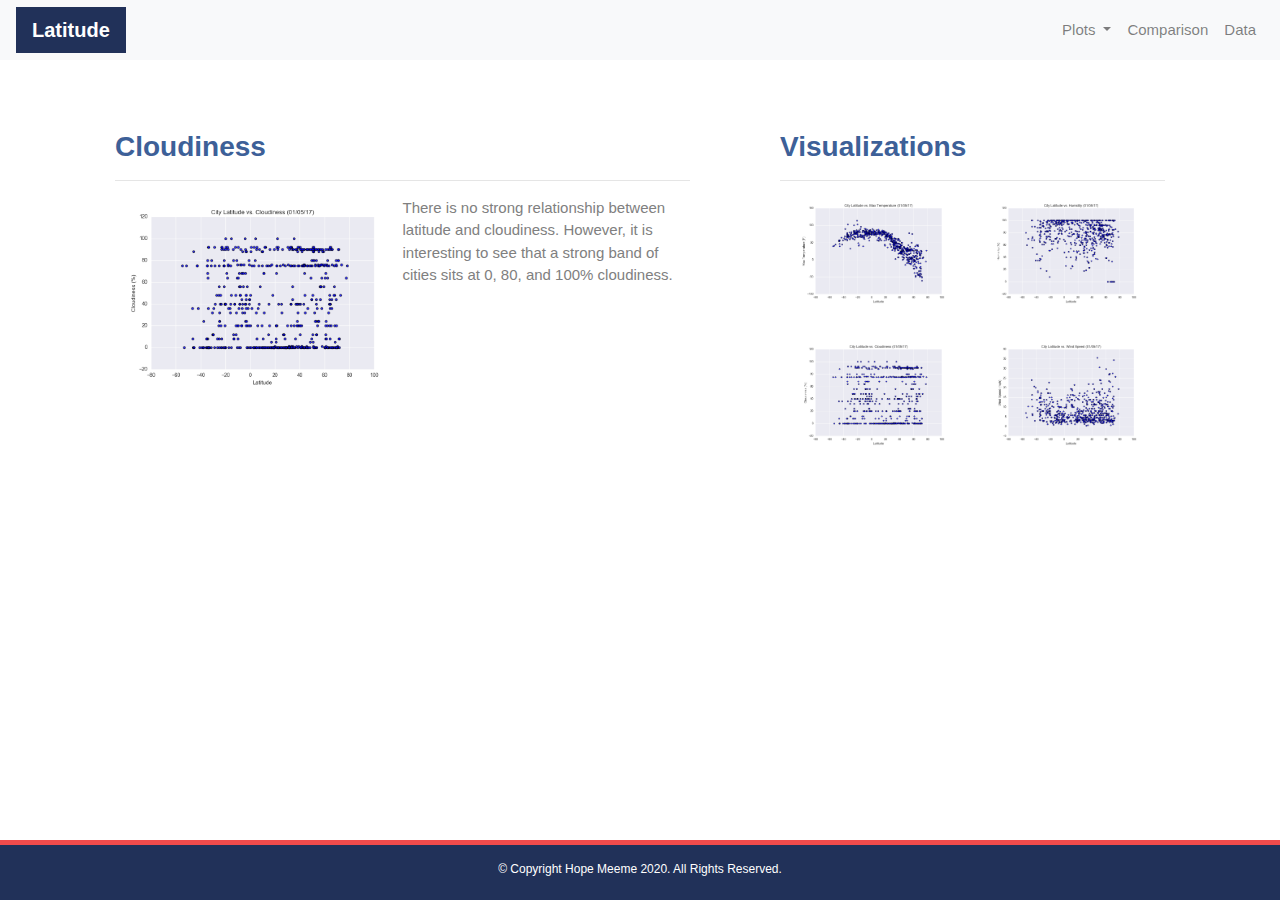
==== cloudiness.html @ 1e4ab868 "updated work need changes later" ====
<!doctype html>
<!-- Visualization Page III (Cloudiness) -->
<!doctype html>
<html lang="en">

<head>
    <meta charset="utf-8">
    <meta http-equiv="X-UA-Compatible" content="IE=edge">
    <meta name="viewport" content="width=device-width, initial-scale=1">
    <!-- Bootstrap CSS -->
    <link rel="stylesheet" href="https://stackpath.bootstrapcdn.com/bootstrap/4.3.1/css/bootstrap.min.css" integrity="sha384-ggOyR0iXCbMQv3Xipma34MD+dH/1fQ784/j6cY/iJTQUOhcWr7x9JvoRxT2MZw1T" crossorigin="anonymous">
    <!-- CSS Stylesheet -->
    <link rel="stylesheet" type="text/css" href="style.css">
    <title>Bootstrap Visualization Dashboard</title>
</head>

<body>
    <!-- Bootstrap JavaScript -->
    <!-- jQuery, Popper.js & Bootstrap JS -->
    <script src="https://code.jquery.com/jquery-3.3.1.slim.min.js" integrity="sha384-q8i/X+965DzO0rT7abK41JStQIAqVgRVzpbzo5smXKp4YfRvH+8abtTE1Pi6jizo" crossorigin="anonymous"></script>
    <script src="https://cdnjs.cloudflare.com/ajax/libs/popper.js/1.14.7/umd/popper.min.js" integrity="sha384-UO2eT0CpHqdSJQ6hJty5KVphtPhzWj9WO1clHTMGa3JDZwrnQq4sF86dIHNDz0W1" crossorigin="anonymous"></script>
    <script src="https://stackpath.bootstrapcdn.com/bootstrap/4.3.1/js/bootstrap.min.js" integrity="sha384-JjSmVgyd0p3pXB1rRibZUAYoIIy6OrQ6VrjIEaFf/nJGzIxFDsf4x0xIM+B07jRM" crossorigin="anonymous"></script>
    <!-- Navigation Menu -->
    <div class="navigation">
        <nav class="navbar navbar-expand-lg navbar-light bg-light">
            <a class="navbar-brand" style="background-color: #213159;" href="index.html">Latitude</a>
            <button class="navbar-toggler" type="button" data-toggle="collapse" data-target="#navbarNavDropdown" aria-controls="navbarNavDropdown" aria-expanded="false" aria-label="Toggle navigation">
                <span class="navbar-toggler-icon"></span>
            </button>
            <div class="collapse navbar-collapse" id="navbarNavDropdown">
                <ul class="navbar-nav ml-auto">
                    <li class="nav-item dropdown">
                        <a class="nav-link dropdown-toggle" href="#" id="navbarDropdownMenuLink" role="button" data-toggle="dropdown" aria-haspopup="true" aria-expanded="false">
                            Plots
                        </a>
                        <div class="dropdown-menu" aria-labelledby="navbarDropdownMenuLink">
                            <a class="dropdown-item" href="temp.html">Max Temperature</a>
                            <a class="dropdown-item" href="humidity.html">Humidity</a>
                            <a class="dropdown-item" href="cloudiness.html">Cloudiness</a>
                            <a class="dropdown-item" href="wind_speed.html">Wind Speed</a>
                        </div>
                    </li>
                    <li class="nav-item">
                        <a class="nav-link" href="comparison.html">Comparison</a>
                    </li>
                    <li class="nav-item">
                        <a class="nav-link" href="data.html">Data</a>
                    </li>
                </ul>
            </div>
        </nav>
    </div>
    <!-- Content -->
    <!-- Create Overall Grid -->
    <div class="container">
        <div class="row">
            <div class="col-lg-7 col-md-12">
                <!-- Left Content Box -->
                <div class="box" style="padding-bottom: 120px;">
                    <h3 class="title">Cloudiness</h3>
                    <hr>
                    <img src="assets/images/Fig3.png" class="vizualization rounded float-left" alt="Cloudiness Graph">
                    <p>There is no strong relationship between latitude and cloudiness. However, it is interesting to see that a strong band of cities sits at 0, 80, and 100% cloudiness.</p>
                </div>
            </div>
            <div class="col-lg-5 col-md-12">
                <!-- Right Content Box -->
                <div class="box">
                    <h3 class="title">Visualizations</h3>
                    <hr>
                    <div class="container">
                        <div class="row" style="padding-bottom: 30px;">
                            <div class="col-6">
                                <a href="temp.html">
                                    <img class="panel" src="assets/images/Fig1.png" alt="Max Temperature Graph">
                                </a>
                            </div>
                            <div class="col-6">
                                <a href="humidity.html">
                                    <img class="panel" src="assets/images/Fig2.png" alt="Humidity Graph">
                                </a>
                            </div>
                        </div>
                        <div class="row" style="padding-bottom: 30px;">
                            <div class="col-6">
                                <a href="cloudiness.html">
                                    <img class="panel" src="assets/images/Fig3.png" alt="Cloudiness Graph">
                                </a>
                            </div>
                            <div class="col-6">
                                <a href="wind_speed.html">
                                    <img class="panel" src="assets/images/Fig4.png" alt="Wind Speed Graph">
                                </a>
                            </div>
                        </div>
                    </div>
                </div>
            </div>
        </div>
    </div>
    <!-- Footer -->
    <footer>
        <div class="footer">&copy; Copyright Hope Meeme 2020. All Rights Reserved.</div>
    </footer>
</body>

</html>
---- style.css ----
/* 
* Bootstrap Visualization Dashboard - CSS Style Sheet 
*/


/* Body */

body {
    background-image: url("https://render.fineartamerica.com/images/rendered/default/poster/10/8/break/images/artworkimages/medium/1/san-francisco-bay-bridge-city-lights-dan-wheeler.jpg");
    height: 850px;
    background-position: center;
    background-repeat: no-repeat;
    background-size: cover;
}


/* Navbar */

.navbar {
    max-height: 60px;
}

.navigation .navbar-brand {
    color: white;
    margin-left: 0px;
    padding: inherit;
    font-weight: bold;
    background-color: white;
    font-family: Verdana, Arial, Helvetica, sans-serif;
}

.navbar {
    background-color: white;
    font-size: 25px;
}

.active,
.dropdown-menu .dropdown-item:active a:hover {
    background-color: white !important;
}

.dropdown-item {
    color: brown !important;
}

.dropdown .dropdown-menu .dropdown-item:active,
.dropdown .dropdown-menu .dropdown-item:hover {
    background-color: yellowgreen !important;
}

.nav-link:hover {
    background-color: #E7E7E7 !important;
}

.navbar-brand:hover {
    color: #f04b4c !important;
}

a {
    color: #E7E7E7;
    font-size: 15px;
}


/* Images */

img {
    width: 100% !important;
    height: 100% !important;
}

.active,
.panel:hover {
    border-color: #213159;
    border-style: solid;
}

.vizualization {
    width: 50% !important;
    height: 50% !important;
}


/* Title */

.title {
    color: #3d6098;
    font-family: Verdana, Arial, Helvetica, sans-serif;
    font-weight: bolder;
    padding-top: 10px;
}


/* Paragraph */

p {
    color: gray;
    font-family: Arial, Helvetica, sans-serif;
    font-size: 15px;
}


/* Box */

.box {
    margin-top: 50px;
    margin-bottom: 60px;
    padding: 10px 30px 10px;
    color: #213159;
    background-color: white;
}


/* Table */

.table {
    font-size: 15px;
    border-top-color: white !important;
}


/* Footer */

footer {
    background-color: #213159;
    border-top-style: solid;
    border-top-width: 5px;
    border-top-color: #f04b4c;
    color: white;
    min-height: 60px;
    font-family: Arial, Helvetica, sans-serif;
    font-size: 12px;
    text-align: center;
    position: fixed;
    left: 0;
    bottom: 0;
    width: 100%;
    padding-top: 15px;
}


/* Media Queries */

@media(max-width: 992px) {
    .navbar-expand-lg {
        background-color: #213159 !important;
    }
    .navbar {
        max-height: none;
        padding: inherit;
    }
    .navbar div {
        margin: inherit;
        background-color: white;
    }
    .navbar-brand {
        padding: 10px !important;
    }
    button {
        margin-right: 30px;
    }
    button:focus {
        outline: 1px dotted;
        outline: auto 5px;
    }
}
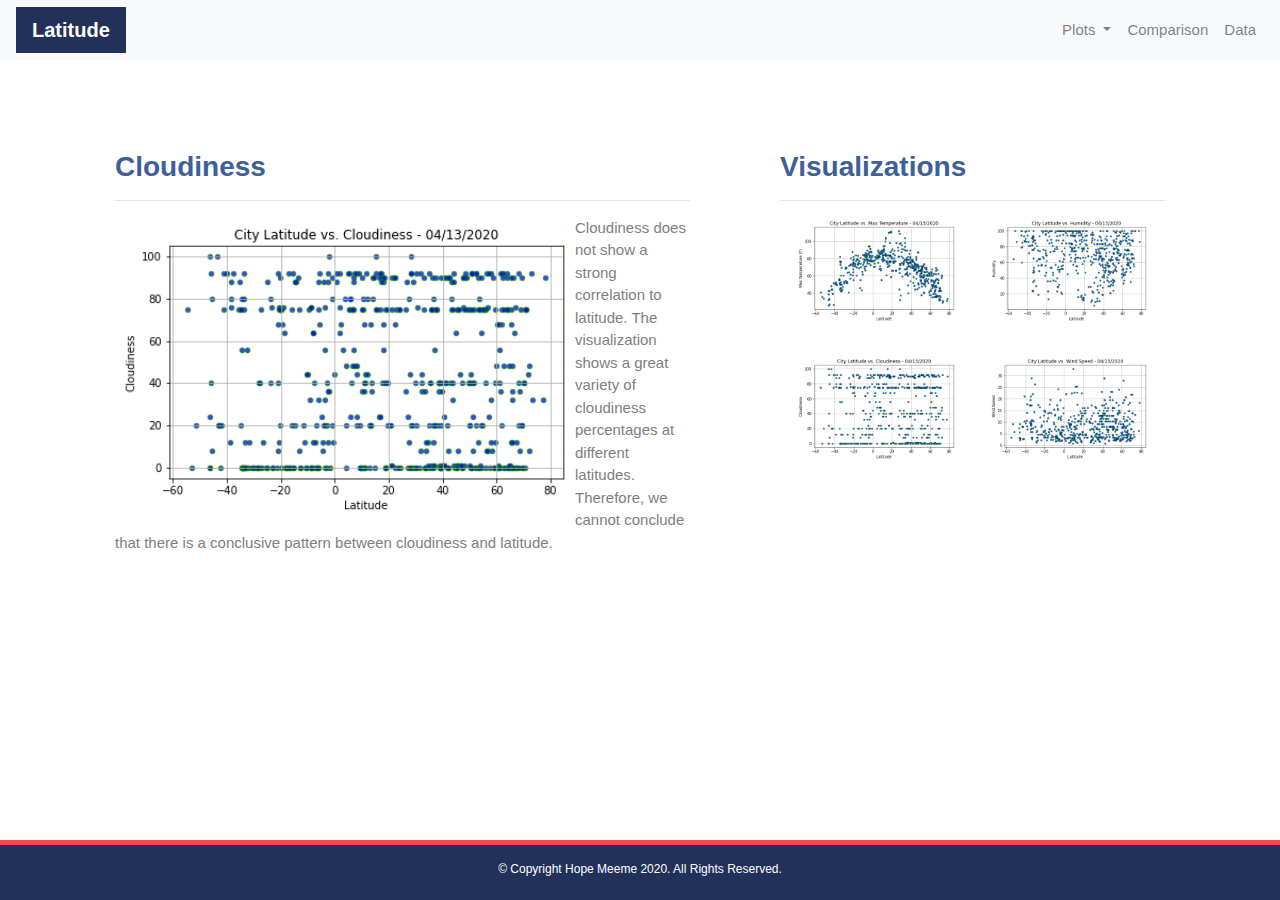
==== commit 57c49406: "updated final files" ====
--- a/cloudiness.html
+++ b/cloudiness.html
@@ -1,6 +1,5 @@
 <!doctype html>
 <!-- Visualization Page III (Cloudiness) -->
-<!doctype html>
 <html lang="en">
 
 <head>
@@ -60,7 +59,8 @@
                     <h3 class="title">Cloudiness</h3>
                     <hr>
                     <img src="assets/images/Fig3.png" class="vizualization rounded float-left" alt="Cloudiness Graph">
-                    <p>There is no strong relationship between latitude and cloudiness. However, it is interesting to see that a strong band of cities sits at 0, 80, and 100% cloudiness.</p>
+                    <p>Cloudiness does not show a strong correlation to latitude. The visualization shows a great variety of cloudiness percentages at different latitudes. Therefore, we cannot conclude that there is a conclusive pattern between cloudiness
+                        and latitude.</p>
                 </div>
             </div>
             <div class="col-lg-5 col-md-12">
--- a/style.css
+++ b/style.css
@@ -7,7 +7,7 @@
 
 body {
     background-image: url("https://render.fineartamerica.com/images/rendered/default/poster/10/8/break/images/artworkimages/medium/1/san-francisco-bay-bridge-city-lights-dan-wheeler.jpg");
-    height: 850px;
+    height: 750px;
     background-position: center;
     background-repeat: no-repeat;
     background-size: cover;
@@ -76,8 +76,8 @@
 }
 
 .vizualization {
-    width: 50% !important;
-    height: 50% !important;
+    width: 80% !important;
+    height: 80% !important;
 }
 
 
@@ -103,8 +103,8 @@
 /* Box */
 
 .box {
-    margin-top: 50px;
-    margin-bottom: 60px;
+    margin-top: 70px;
+    margin-bottom: 90px;
     padding: 10px 30px 10px;
     color: #213159;
     background-color: white;
@@ -141,7 +141,7 @@
 
 /* Media Queries */
 
-@media(max-width: 992px) {
+@media(max-width: 990px) {
     .navbar-expand-lg {
         background-color: #213159 !important;
     }
